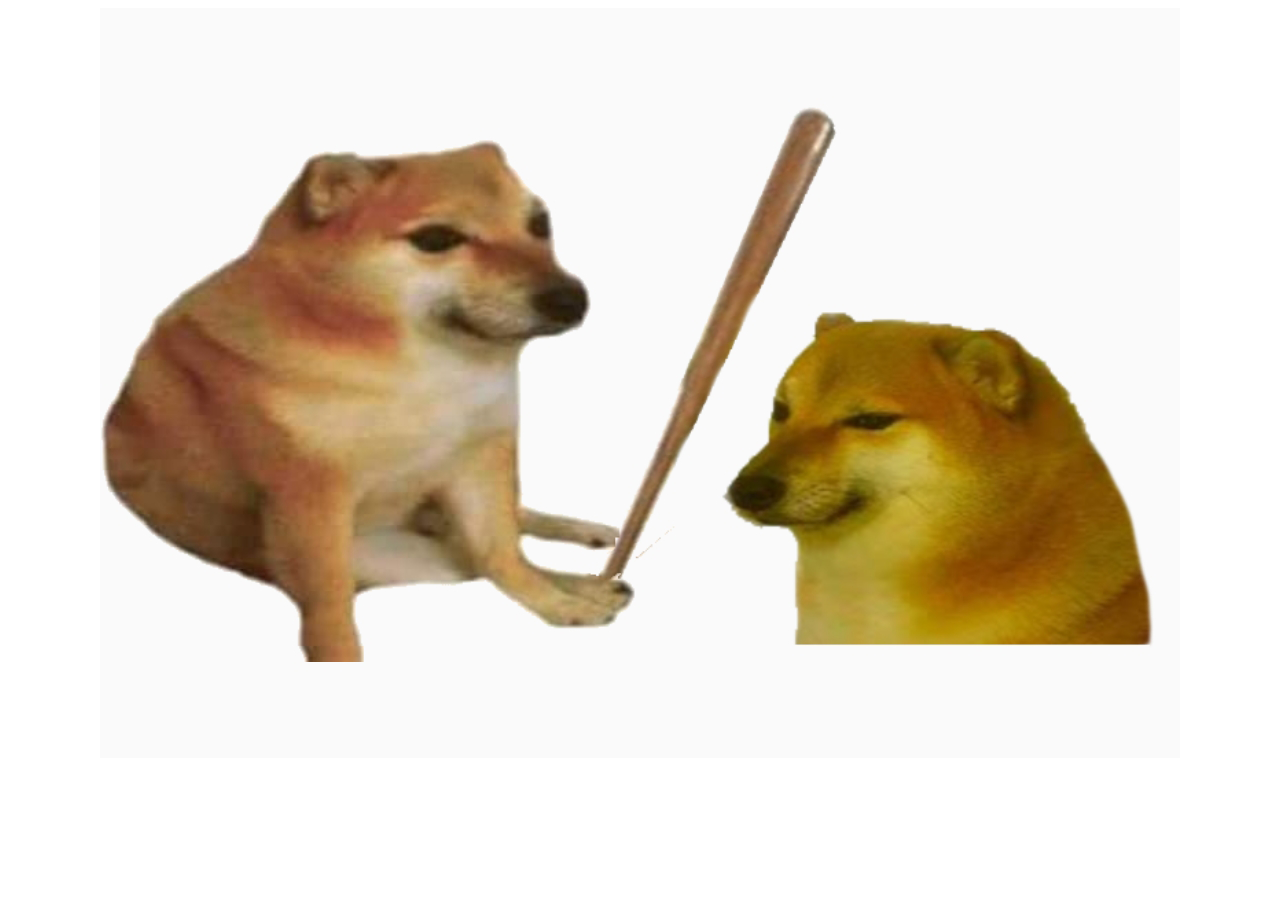
==== index.html @ 247fc918 "Rename bonk.html to index.html" ====
<!DOCTYPE html>
<html lang="en">
<head>
    <meta charset="UTF-8">
    <meta http-equiv="X-UA-Compatible" content="IE=edge">
    <meta name="viewport" content="width=device-width, initial-scale=1.0">
    <link rel="stylesheet" type="text/css" href="style.css">
    <title>Hit Cheems</title>
</head>
<body>
    <img src="p1.png" id='pop'></img>
</body>
<script src="code.js"></script>
</html>
---- style.css ----
img {
    display: block;
    margin-left: auto;
    margin-right: auto;
  }
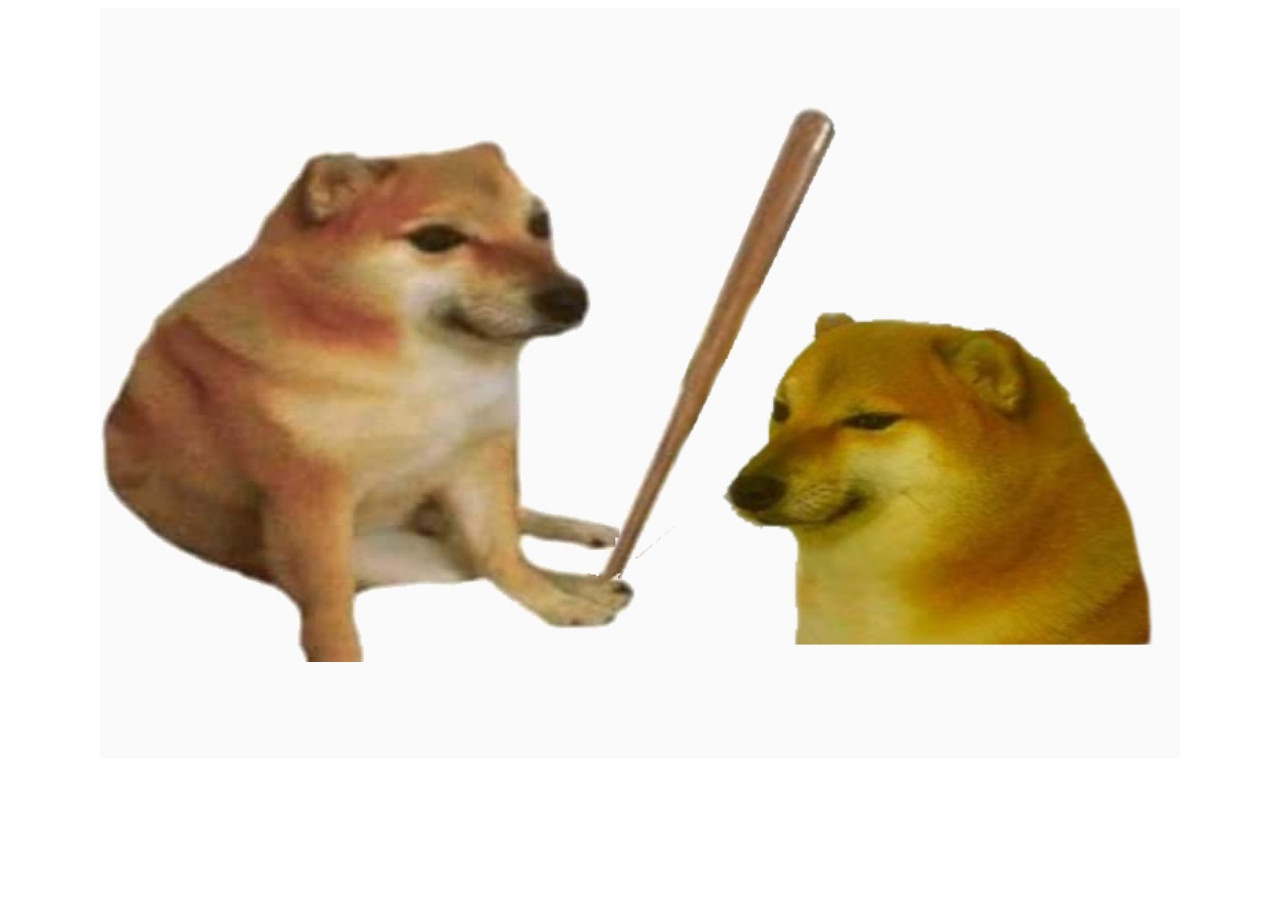
==== commit aef32b74: "Update index.html" ====
--- a/index.html
+++ b/index.html
@@ -4,11 +4,34 @@
     <meta charset="UTF-8">
     <meta http-equiv="X-UA-Compatible" content="IE=edge">
     <meta name="viewport" content="width=device-width, initial-scale=1.0">
-    <link rel="stylesheet" type="text/css" href="style.css">
     <title>Hit Cheems</title>
 </head>
 <body>
-    <img src="p1.png" id='pop'></img>
+    <img src="p1.jpg" id='pop'></img>
 </body>
-<script src="code.js"></script>
+<style>
+    img{
+    display: block;
+    margin-left: auto;
+    margin-right: auto;
+    }
+</style>
+<script>
+    document.getElementById("pop").addEventListener("mousedown", function(){
+        var bonk = new Audio ("bonk.mp3");
+        bonk.play();
+        pop.src = "p2.jpg";
+    });
+    document.getElementById("pop").addEventListener("mouseup", function(){
+        pop.src = "p1.jpg";
+    });
+    document.getElementById("pop").addEventListener("touchstart", function(){
+        var bonk = new Audio ("bonk.mp3");
+        bonk.play();
+        pop.src = "p2.jpg";
+    });
+    document.getElementById("pop").addEventListener("touchmove", function(){
+        pop.src = "p1.jpg";
+    });
+</script>
 </html>
